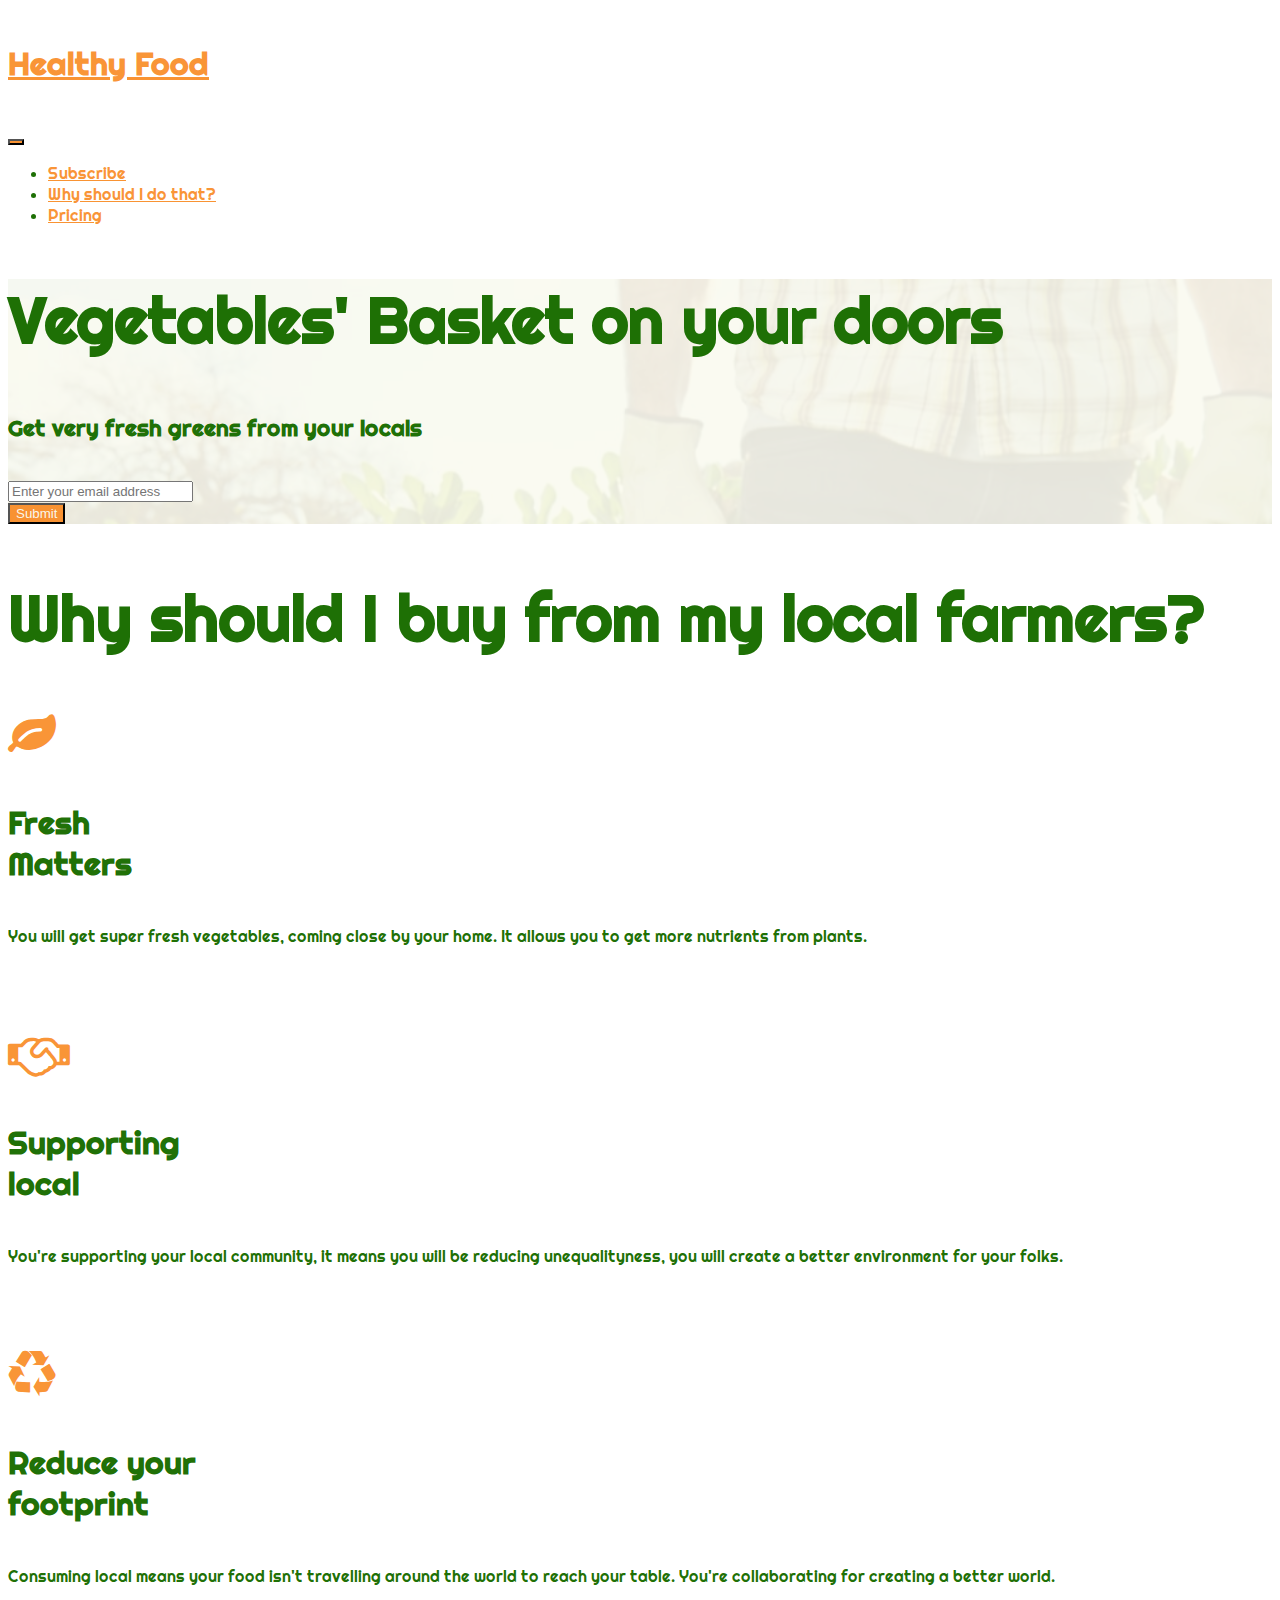
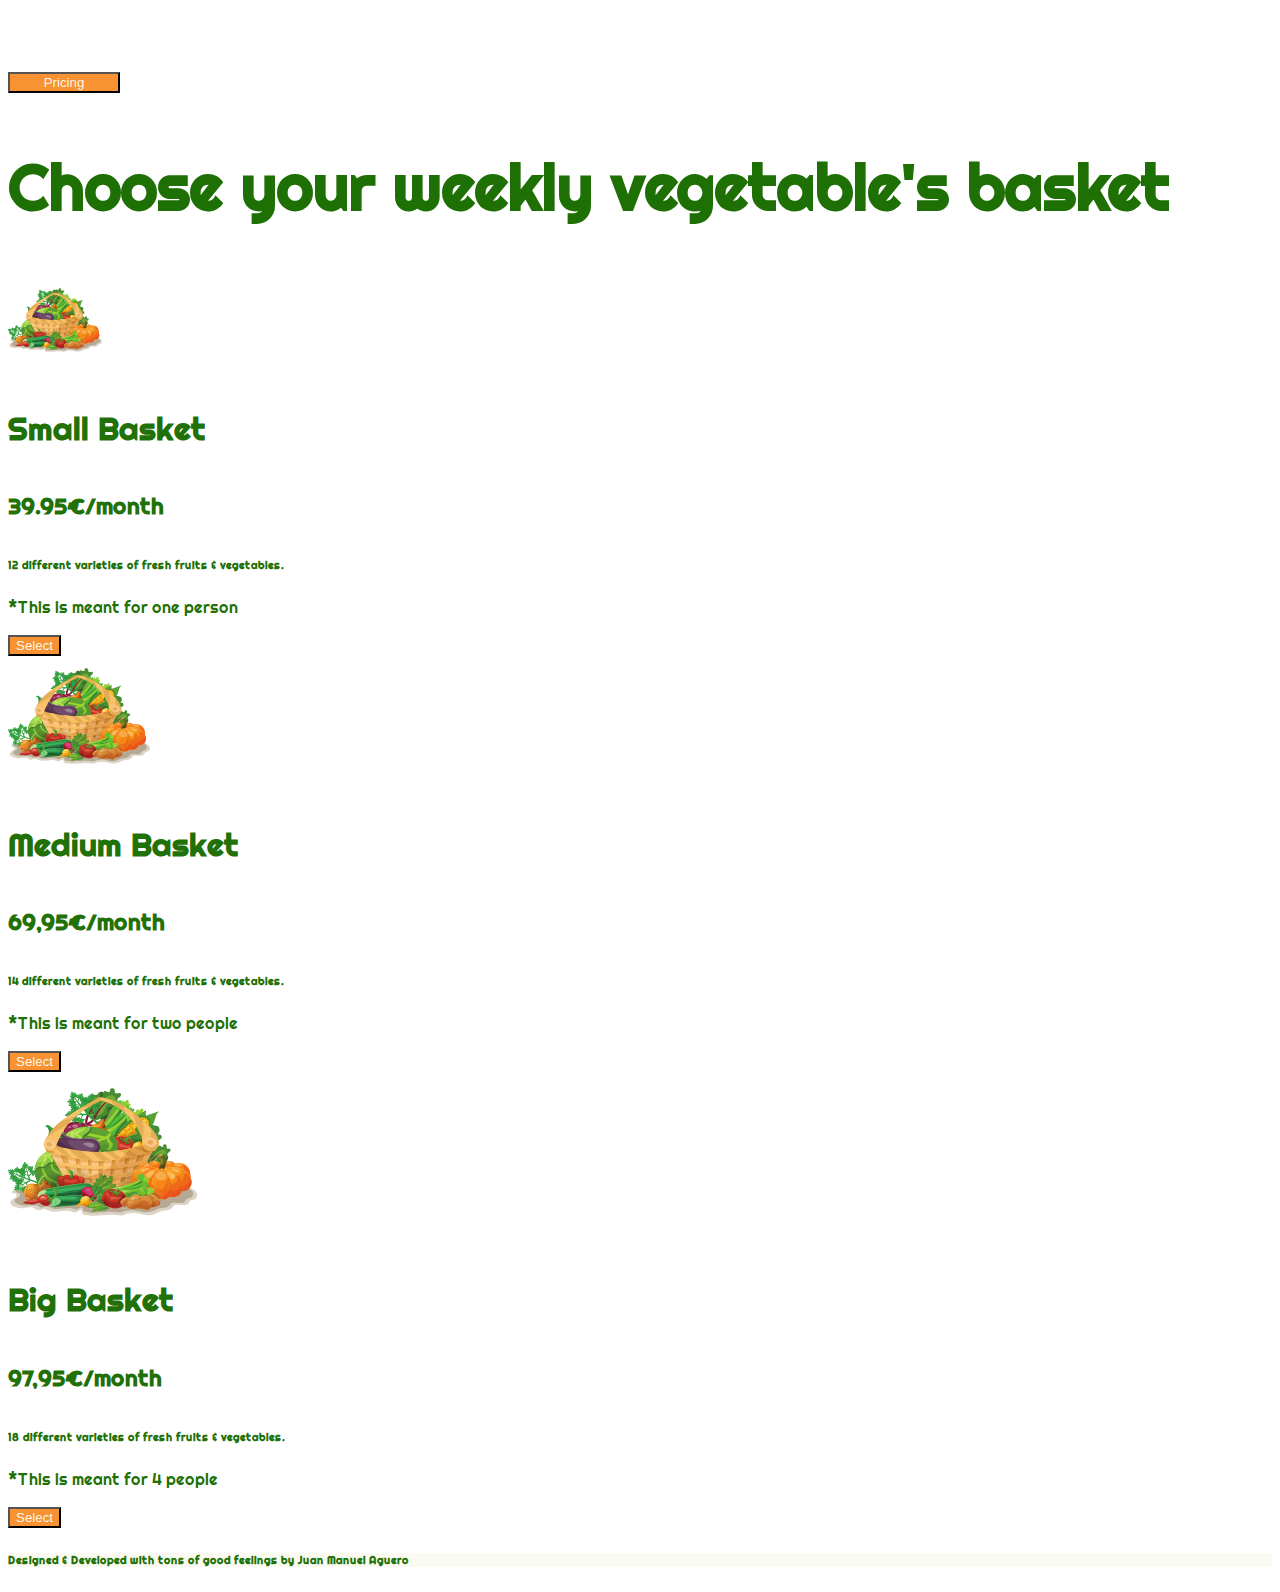
==== index.html @ 1ae5eb39 "Minor fixes" ====
<!DOCTYPE html>
<html lang="en">
  <head>
    <meta charset="utf-8" />
    <meta
      name="viewport"
      content="width=device-width, initial-scale=1, shrink-to-fit=no"
    />
    <title>Healthy Food</title>
    <link rel="stylesheet" href="styles.css" />
    <link
      rel="stylesheet"
      href="https://cdnjs.cloudflare.com/ajax/libs/font-awesome/4.7.0/css/font-awesome.min.css"
    />
    <link
      rel="stylesheet"
      href="https://cdn.jsdelivr.net/npm/bootstrap@4.5.3/dist/css/bootstrap.min.css"
      integrity="sha384-TX8t27EcRE3e/ihU7zmQxVncDAy5uIKz4rEkgIXeMed4M0jlfIDPvg6uqKI2xXr2"
      crossorigin="anonymous"
    />
    <link rel="icon" href="./favicon.ico" type="image/x-icon" />
  </head>

  <body>
    <header class="container-fluid">
      <!--Header and navbar -->
      <nav class="navbar navbar-expand-lg fixed-top bg-light">
        <a href="#" class="navbar-brand"><h4>Healthy Food</h4></a>
        <button
          class="navbar-toggler"
          data-toggle="collapse"
          data-target="#navbarCollapse"
        >
          <span class="navbar-toggler-icon"></span>
        </button>
        <div class="collapse navbar-collapse" id="navbarCollapse">
          <ul class="navbar-nav ml-auto text-right">
            <li class="navbar-item">
              <a class="nav-link" href="#subscribe">Subscribe</a>
            </li>
            <li class="navbar-item">
              <a class="nav-link" href="#why">Why should I do that?</a>
            </li>
            <li class="navbar-item">
              <a class="nav-link" href="#pricing">Pricing</a>
            </li>
          </ul>
        </div>
      </nav>
    </header>
    <!-- End Header & navbar -->

    <!--Main content-->
    <main>
      <!--Below Subscribe section-->

      <section
        class="d-flex img-fluid justify-content-center align-items-center text-center min-vh-100 img-fluid"
        id="subscribe"
      > 
          <div class="subs-row p-5 rounded border-success">
            <div class="row justify-content-center">
              <!-- <span>Photo by <a href="https://unsplash.com/@sweetlou?utm_source=unsplash&amp;utm_medium=referral&amp;utm_content=creditCopyText">Lou Liebau</a> on <a href="https://unsplash.com/?utm_source=unsplash&amp;utm_medium=referral&amp;utm_content=creditCopyText">Unsplash</a></span> -->
              <!-- <span>Photo by <a href="https://unsplash.com/@baileyheedick?utm_source=unsplash&amp;utm_medium=referral&amp;utm_content=creditCopyText">Bailey Heedick</a> on <a href="https://unsplash.com/?utm_source=unsplash&amp;utm_medium=referral&amp;utm_content=creditCopyText">Unsplash</a></span> -->
  
              <div class="col mx-auto">
                <span class="mx-4">
                  <h2 class="">Vegetables' Basket on your doors</h2>
                </span>
                <span class="mx-2">
                  <h5>
                    Get very fresh greens from your locals
                  </h5>
                </span>
              </div>
            </div>
  
            <div class="row">
              <div class="col d-flex flex-column">
                <div class="form-group">
                  <form class="mt-2" id="form" action="#submit">
                    <input
                      name="email"
                      id="email"
                      type="email"
                      placeholder="Enter your email address"
                      required
                    />
                    <div class="mt-1"></div>
                    <button class="btn btn-outline-primary mt-2 px-5 py-2"
                        id="submit"
                        type="submit"
                        value="Subscribe"
                    >Submit
                    </button>
                  </form>
                </div>
              </div>
            </div>
          </div>
      </section>
      <!-- End of subscription section -->
      <!--Below is our why section-->

      <section
        class="d-flex justify-content-center align-items-center min-vh-100 pt-5"
        id="why"
      >
        <div class="container bg-light">
          <div
            class="row d-flex justify-content-center align-items-center text-center"
          >
            <div class="col py-5">
              <div>
                <h2>Why should I buy from my local farmers?</h2>
              </div>
            </div>
          </div>

          <div
            class="row d-flex flex-column flex-md-row mx-auto justify-content-around align-items-center"
          >
            <div class="col-md-3 mt-5 pt-3 shadow rounded" id="cards-adv">
              <div class="icon text-center mb-3">
                <i class="fa fa-3x fa-leaf border-all"></i>
              </div>
              <div class="desc">
                <span class="text-center"><h4>Fresh<br> Matters</h4></span>
                <p>
                  You will get super fresh vegetables, coming close by your
                  home. It allows you to get more nutrients from plants.
                </p>
              </div>
            </div>

            <div class="col-md-3 mt-5 pt-3 shadow rounded" id="cards-adv">
              <div class="icon text-center mb-3">
                <i class="fa fa-3x fa-handshake-o"></i>
              </div>
              <div class="desc">
                <span class="text-center"><h4>Supporting<br>local</h4></span>
                <p>
                  You're supporting your local community, it means you will be
                  reducing unequalityness, you will create a better environment
                  for your folks.
                </p>
              </div>
            </div>

            <div class="col-md-3 mt-5 pt-3 shadow rounded" id="cards-adv">
              <div class="icon text-center mb-3">
                <i class="fa fa-3x fa-recycle" aria-hidden="true"></i>
              </div>
              <div class="desc">
                <span class="text-center"><h4>Reduce your<br>footprint</h4></span>
                <p>
                  Consuming local means your food isn't travelling around the
                  world to reach your table. You're collaborating for creating a
                  better world.
                </p>
              </div>
            </div>
          </div>
          <div class="row">
            <div class="col text-center">
              <button
                name="Pricing"
                id="btn-pricing"
                class="btn btn-primary my-5 btn-lg"
                href="#pricing"
                role="button"
                >Pricing</a
              >
            </div>
          </div>
        </div>
      </section>

      <section
        class="d-flex justify-content-center align-items-center min-vh-100 py-5"
        id="pricing"
      >
        <div class="container bg-light">
          <div
            class="row d-flex justify-content-center align-items-center text-center"
          >
            <div class="col py-5">
              <div>
                <h2>Choose your weekly vegetable's basket</h2>
              </div>
            </div>
          </div>

          <div
            class="row d-flex flex-column flex-md-row mx-auto justify-content-around align-items-center text-center"
          >
            <div class="col-md-3 cards-adv pt-3 shadow rounded">
             <div class="mx-auto">
                <div>
                 <img class="img-fluid" id="bsktSm" src="./BasketCards.svg" alt="">
               </div>
                  <h4>Small Basket</h4>
                  <h5>39.95€/month</h5>
                  <h6>12 different varieties of fresh fruits & vegetables.

                  </h6>
                  <p>*This is meant for one person</p>
            </div>
                <button class="btn btn-primary my-4">Select</button>
            </div>
            
            <div class="col-md-3 cards-adv pt-3 shadow rounded">
              <div class=" mx-auto">
                <div>
                  <img class="img-fluid" id="bsktMd" src="./BasketCards.svg" alt="">
                </div>
                  <h4>Medium Basket</h4>
                  <h5>69,95€/month</h5>
                  <h6>14 different varieties of fresh fruits & vegetables.</h6>
                  <p>*This is meant for two people</p>
              </div>
                <button class="btn btn-primary my-4">Select</button>
            </div>
          
            <div class="col-md-3 cards-adv pt-3 shadow rounded">
              <div class="mx-auto">
                <div class="">
                  <img class="" id="bsktBg" src="./BasketCards.svg" alt="">
                </div>
                  <h4>Big Basket</h4>
                  <h5>97,95€/month</h5>
                  <h6>18 different varieties of fresh fruits & vegetables.</h6>
                  <p>*This is meant for 4 people</p>
              </div>
                <button class="btn btn-primary my-4">Select</button>
            </div>
            </div>
          </div>
        </div>
      </section>
      </main>

    <footer class="container-fluid fixed-bottom">
      <div class="text-right pt-1">
        <h6>Designed & Developed with tons of good feelings by Juan Manuel Aguero</h6>
      </div>
    </footer>
  <script
        src="https://code.jquery.com/jquery-3.5.1.slim.min.js"
        integrity="sha384-DfXdz2htPH0lsSSs5nCTpuj/zy4C+OGpamoFVy38MVBnE+IbbVYUew+OrCXaRkfj"
        crossorigin="anonymous"
      ></script>
      <script
        src="https://cdn.jsdelivr.net/npm/bootstrap@4.5.3/dist/js/bootstrap.bundle.min.js"
        integrity="sha384-ho+j7jyWK8fNQe+A12Hb8AhRq26LrZ/JpcUGGOn+Y7RsweNrtN/tE3MoK7ZeZDyx"
        crossorigin="anonymous"
      ></script>
    </body>
</html>
---- styles.css ----
@import url('https://fonts.googleapis.com/css?family=Righteous:400');

html {font-size: 100%;} /*16px*/


body {
  background: white !important;
  font-family: 'Righteous', sans-serif !important;
  font-weight: 300 !important;
  color: rgba(25, 109, 0, 0.979) !important;
}

footer {
  background-color: rgba(250, 250, 240, 0.911)
}

a {
  color:rgba(248, 120, 0, 0.801) !important;
}

p {margin-bottom: 1rem !important;}

h1, h2, h3, h4, h5 {
  font-family: 'Righteous', sans-serif !important;
  font-weight: 600 !important;
}

h1 {
  margin-top: 0 !important;
  font-size: 5.653rem !important;
}

h2 {font-size: 3.998rem !important;}

h3 {font-size: 2.827rem !important;}

h4 {font-size: 1.999rem !important;}

h5 {font-size: 1.414rem !important;}

small, .text_small {font-size: 0.707rem !important;}


i  {
  color:rgba(248, 120, 0, 0.801) !important;
} 

button {
  background-color: #f89232 !important;
  color: rgba(250, 250, 240, 0.986) !important;
}

/* Subscribe Section */

#subscribe {
  background-image: url("./subscribe4.jpg");
  background-size: cover;
  background-repeat: no-repeat;
}

.subs-row {
  background-color: rgba(250, 250, 240, 0.911)
}

/* Why section */

#cards-adv {
  height: 20rem;

}

 #btn-pricing {

  width: 7rem;


}

#bsktSm {
  height: 5rem;
}
#bsktMd {
  height: 7.5rem;
}
#bsktBg {
  height: 10rem;
}
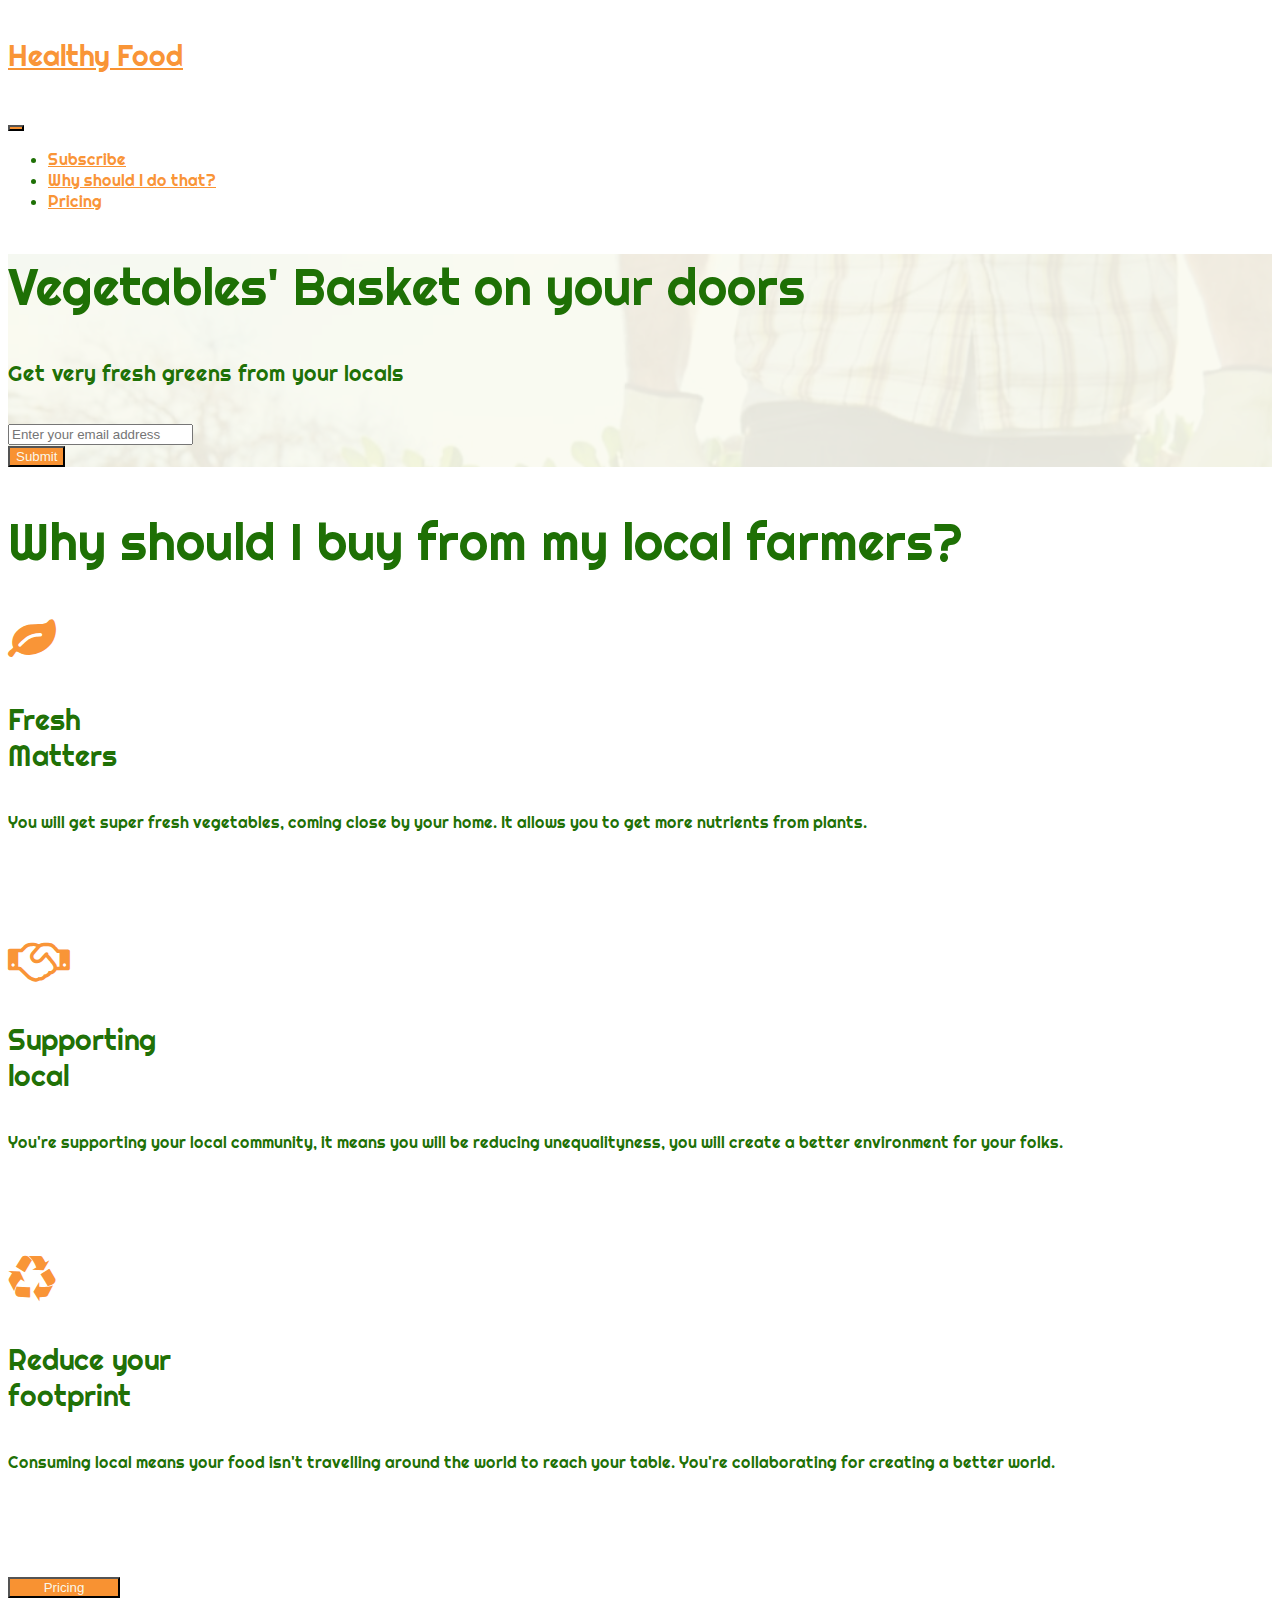
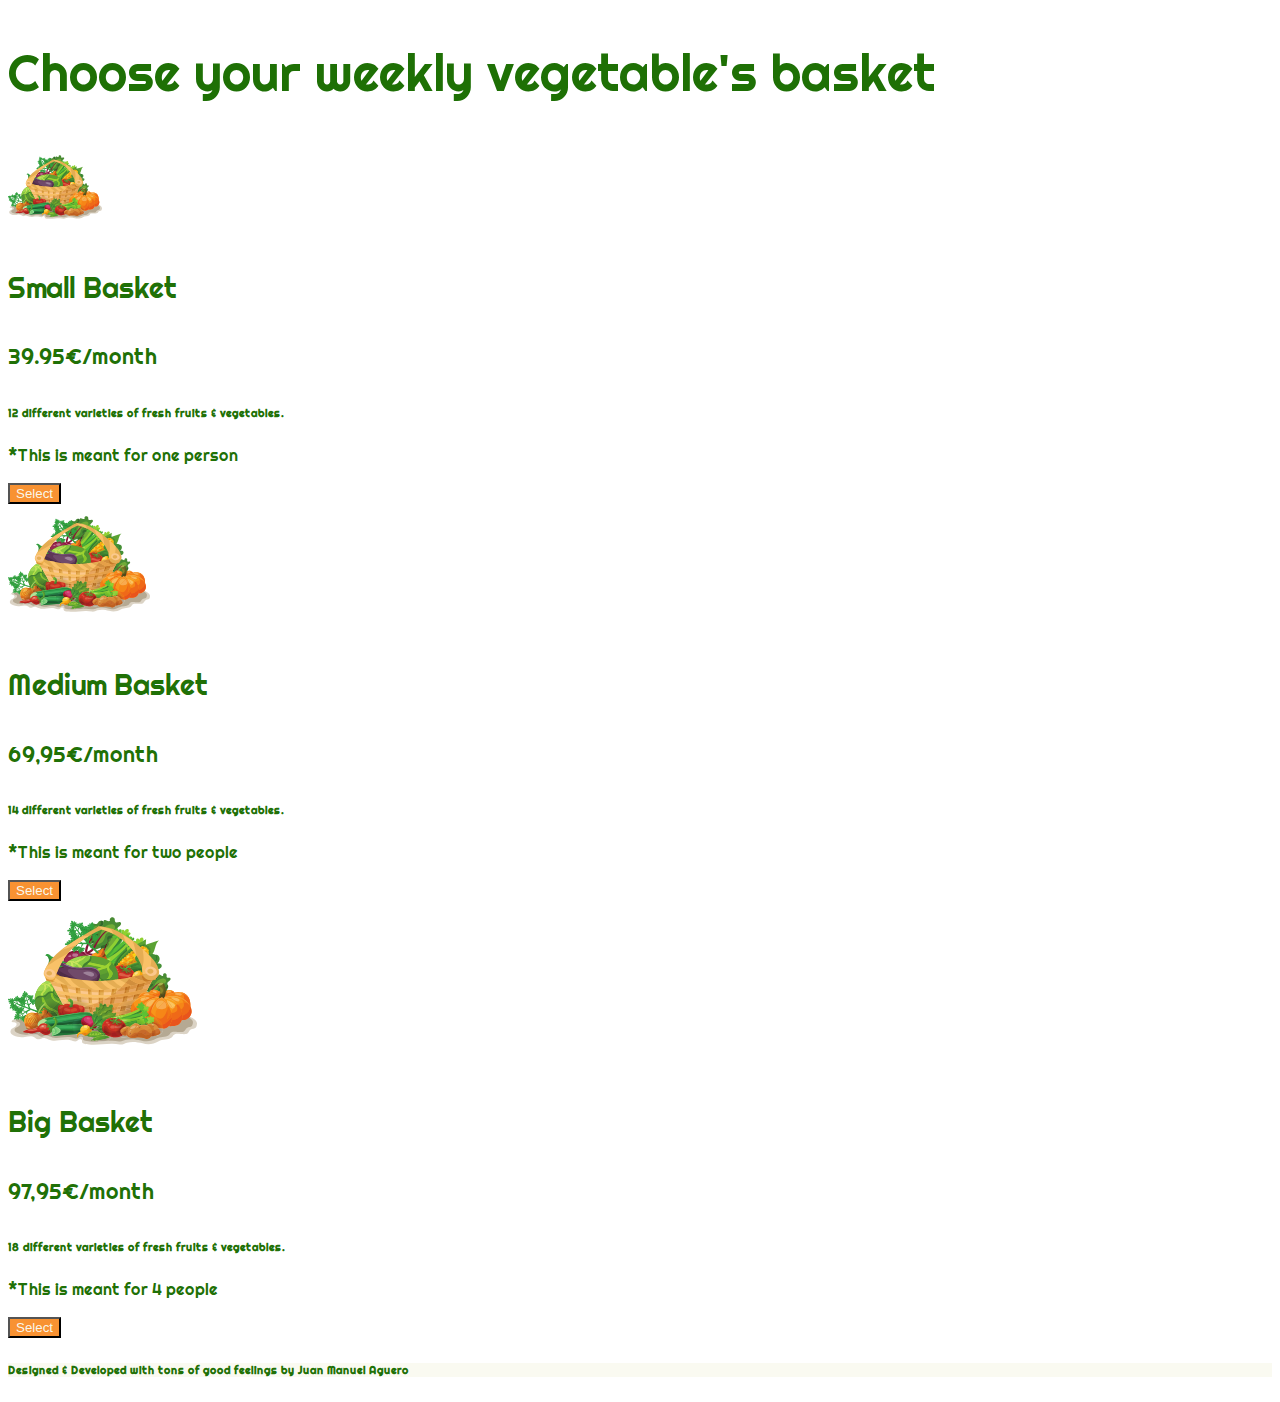
==== commit 3d060771: "Styles fixings" ====
--- a/index.html
+++ b/index.html
@@ -18,11 +18,11 @@
       integrity="sha384-TX8t27EcRE3e/ihU7zmQxVncDAy5uIKz4rEkgIXeMed4M0jlfIDPvg6uqKI2xXr2"
       crossorigin="anonymous"
     />
-    <link rel="icon" href="./favicon.ico" type="image/x-icon" />
+    <link rel="shortcut icon" type="image/x-icon" href="/favicon.ico?">
   </head>
 
   <body>
-    <header class="container-fluid">
+    <header class="container">
       <!--Header and navbar -->
       <nav class="navbar navbar-expand-lg fixed-top bg-light">
         <a href="#" class="navbar-brand"><h4>Healthy Food</h4></a>
@@ -55,13 +55,11 @@
       <!--Below Subscribe section-->
 
       <section
-        class="d-flex img-fluid justify-content-center align-items-center text-center min-vh-100 img-fluid"
+        class="d-flex img-fluid justify-content-center align-items-center text-center min-vh-100"
         id="subscribe"
       > 
-          <div class="subs-row p-5 rounded border-success">
+          <div class="subs-row px-4 rounded border-success">
             <div class="row justify-content-center">
-              <!-- <span>Photo by <a href="https://unsplash.com/@sweetlou?utm_source=unsplash&amp;utm_medium=referral&amp;utm_content=creditCopyText">Lou Liebau</a> on <a href="https://unsplash.com/?utm_source=unsplash&amp;utm_medium=referral&amp;utm_content=creditCopyText">Unsplash</a></span> -->
-              <!-- <span>Photo by <a href="https://unsplash.com/@baileyheedick?utm_source=unsplash&amp;utm_medium=referral&amp;utm_content=creditCopyText">Bailey Heedick</a> on <a href="https://unsplash.com/?utm_source=unsplash&amp;utm_medium=referral&amp;utm_content=creditCopyText">Unsplash</a></span> -->
   
               <div class="col mx-auto">
                 <span class="mx-4">
--- a/styles.css
+++ b/styles.css
@@ -1,6 +1,8 @@
 @import url('https://fonts.googleapis.com/css?family=Righteous:400');
 
-html {font-size: 100%;} /*16px*/
+html {
+  font-size: 100%;
+} /*16px*/
 
 
 body {
@@ -11,34 +13,32 @@
 }
 
 footer {
-  background-color: rgba(250, 250, 240, 0.911)
+  background-color: rgba(250, 250, 240, 0.911) !important;
 }
 
 a {
   color:rgba(248, 120, 0, 0.801) !important;
 }
 
-p {margin-bottom: 1rem !important;}
-
 h1, h2, h3, h4, h5 {
   font-family: 'Righteous', sans-serif !important;
-  font-weight: 600 !important;
+  font-weight: 400 !important;
 }
 
 h1 {
-  margin-top: 0 !important;
-  font-size: 5.653rem !important;
+  font-size: 4.209rem !important;
 }
 
-h2 {font-size: 3.998rem !important;}
+h2 {font-size: 3.157rem !important;}
 
-h3 {font-size: 2.827rem !important;}
+h3 {font-size: 2.369rem !important;}
 
-h4 {font-size: 1.999rem !important;}
+h4 {font-size: 1.777rem !important;}
 
-h5 {font-size: 1.414rem !important;}
+h5 {font-size: 1.333rem !important;}
 
-small, .text_small {font-size: 0.707rem !important;}
+small, .text_small {font-size: 0.75rem !important;}
+
 
 
 i  {
@@ -59,13 +59,14 @@
 }
 
 .subs-row {
-  background-color: rgba(250, 250, 240, 0.911)
+  background-color: rgba(250, 250, 240, 0.911);
+  width: auto;
 }
 
 /* Why section */
 
 #cards-adv {
-  height: 20rem;
+  min-height: 20rem;
 
 }
 
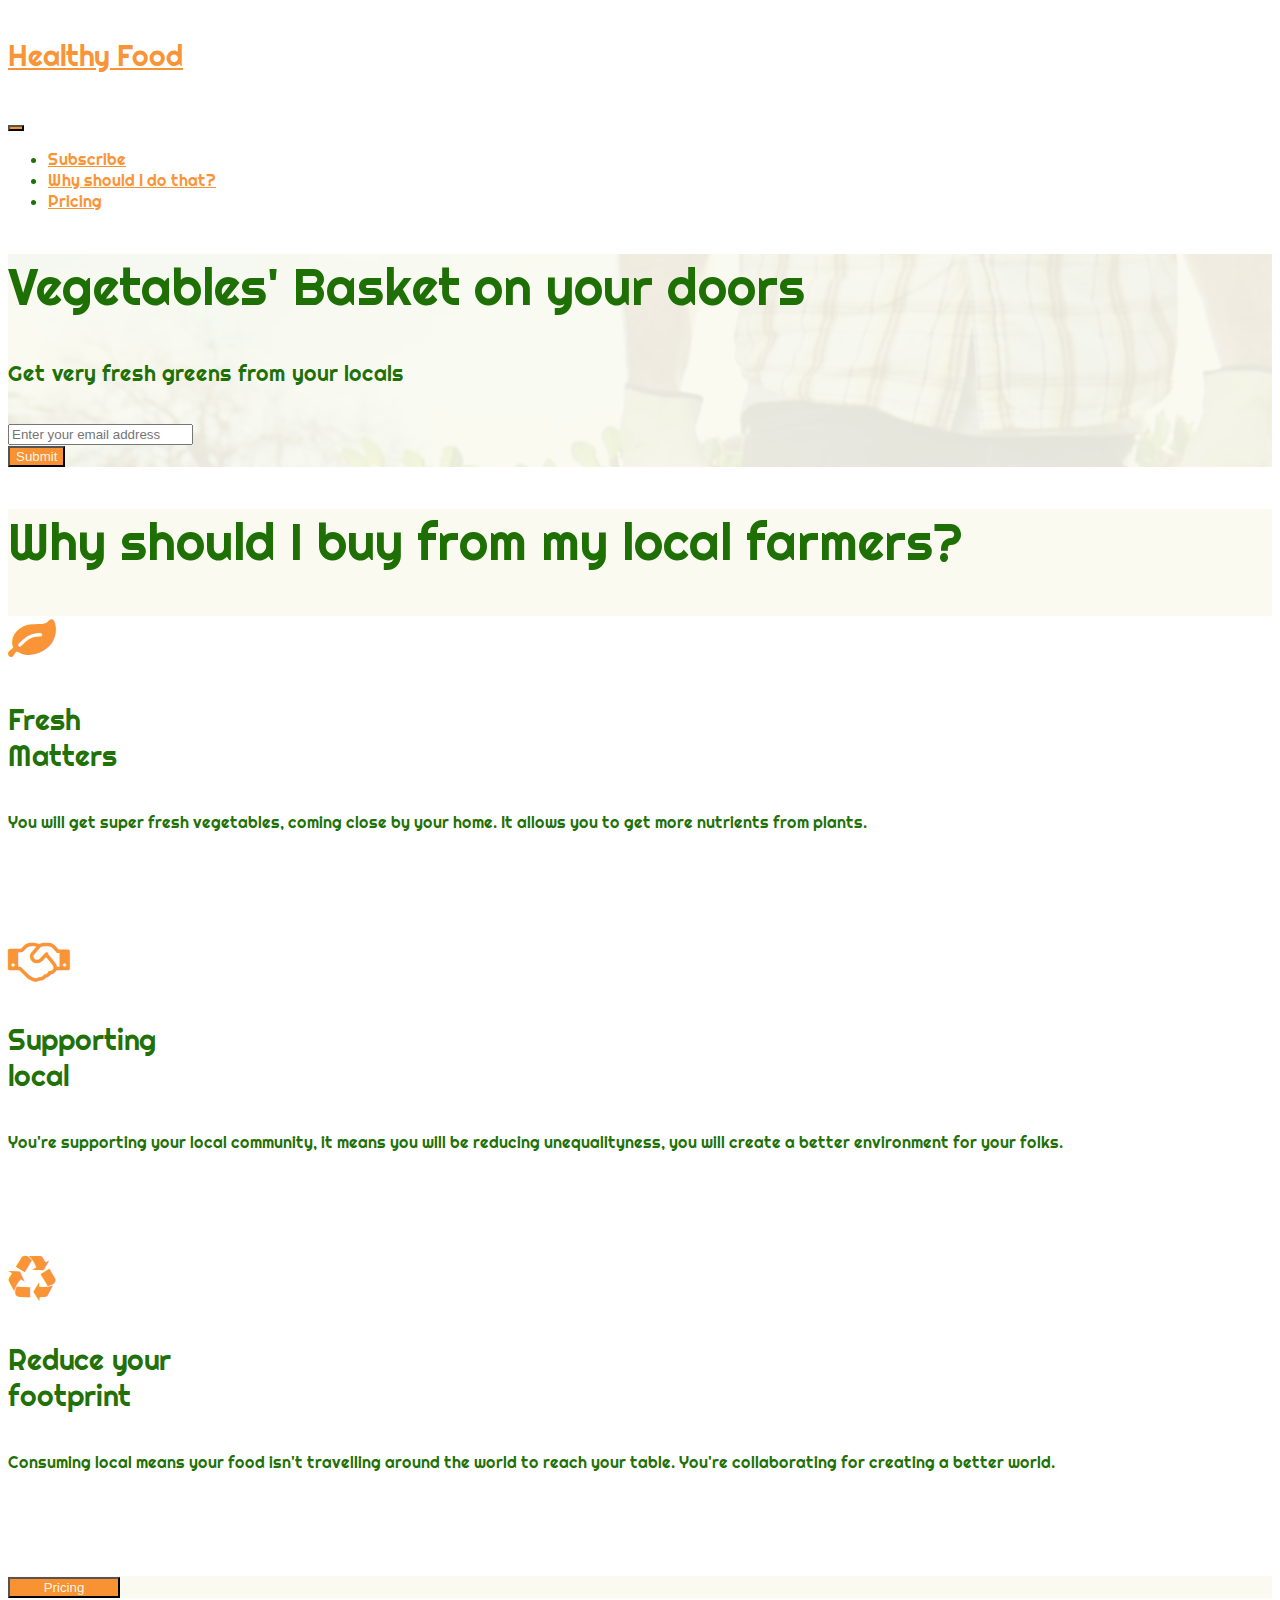
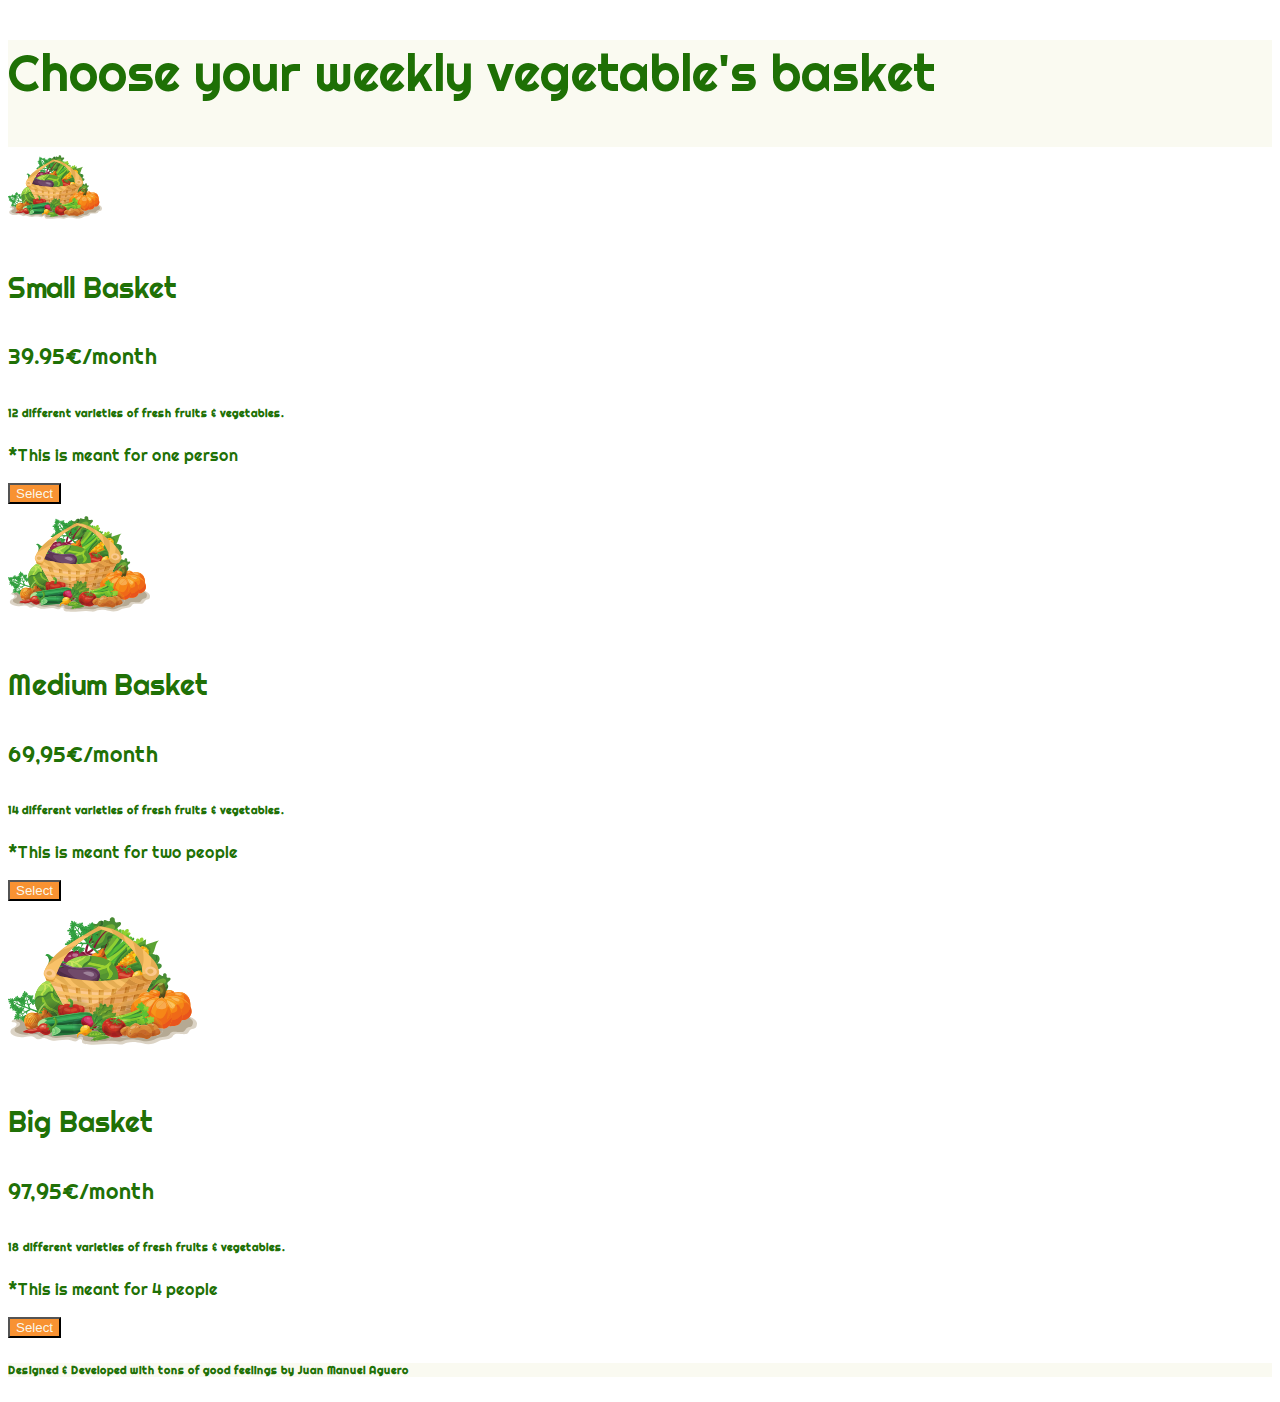
==== commit 07cc67a5: "Neat & Nice" ====
--- a/index.html
+++ b/index.html
@@ -18,7 +18,7 @@
       integrity="sha384-TX8t27EcRE3e/ihU7zmQxVncDAy5uIKz4rEkgIXeMed4M0jlfIDPvg6uqKI2xXr2"
       crossorigin="anonymous"
     />
-    <link rel="shortcut icon" type="image/x-icon" href="/favicon.ico?">
+    <link rel="shortcut icon" type="image/x-icon" href="/products_landing_page/favicon.ico?">
   </head>
 
   <body>
@@ -104,7 +104,7 @@
         class="d-flex justify-content-center align-items-center min-vh-100 pt-5"
         id="why"
       >
-        <div class="container bg-light">
+        <div class="container bg-light-yellow">
           <div
             class="row d-flex justify-content-center align-items-center text-center"
           >
@@ -118,7 +118,7 @@
           <div
             class="row d-flex flex-column flex-md-row mx-auto justify-content-around align-items-center"
           >
-            <div class="col-md-3 mt-5 pt-3 shadow rounded" id="cards-adv">
+            <div class="col-md-3 mt-5 pt-3 shadow rounded cards-adv">
               <div class="icon text-center mb-3">
                 <i class="fa fa-3x fa-leaf border-all"></i>
               </div>
@@ -131,7 +131,7 @@
               </div>
             </div>
 
-            <div class="col-md-3 mt-5 pt-3 shadow rounded" id="cards-adv">
+            <div class="col-md-3 mt-5 pt-3 shadow rounded cards-adv">
               <div class="icon text-center mb-3">
                 <i class="fa fa-3x fa-handshake-o"></i>
               </div>
@@ -145,7 +145,7 @@
               </div>
             </div>
 
-            <div class="col-md-3 mt-5 pt-3 shadow rounded" id="cards-adv">
+            <div class="col-md-3 mt-5 pt-3 shadow rounded cards-adv">
               <div class="icon text-center mb-3">
                 <i class="fa fa-3x fa-recycle" aria-hidden="true"></i>
               </div>
@@ -178,7 +178,7 @@
         class="d-flex justify-content-center align-items-center min-vh-100 py-5"
         id="pricing"
       >
-        <div class="container bg-light">
+        <div class="container bg-light-yellow py-md-5">
           <div
             class="row d-flex justify-content-center align-items-center text-center"
           >
--- a/styles.css
+++ b/styles.css
@@ -50,6 +50,12 @@
   color: rgba(250, 250, 240, 0.986) !important;
 }
 
+/* Background from cards */ 
+
+.bg-light-yellow {
+  background-color: rgba(250, 250, 240, 0.911);
+}
+
 /* Subscribe Section */
 
 #subscribe {
@@ -65,8 +71,9 @@
 
 /* Why section */
 
-#cards-adv {
+.cards-adv {
   min-height: 20rem;
+  background-color: rgba(255, 255, 255, 0.979) !important;
 
 }
 
